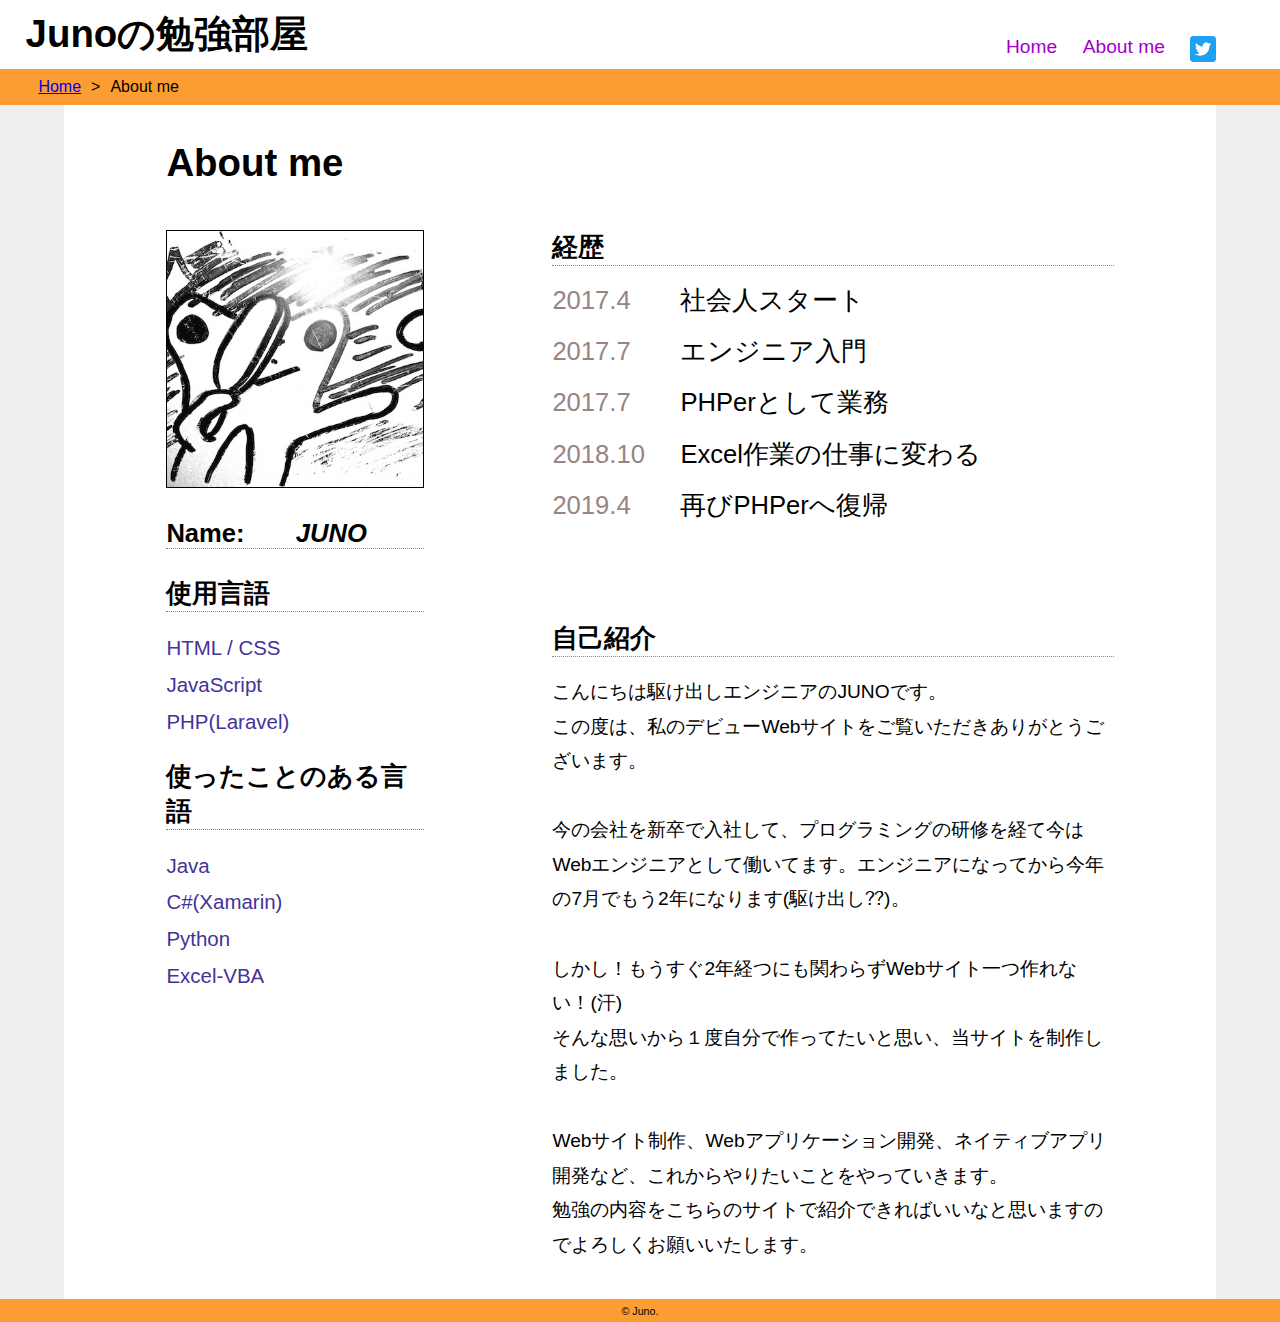
==== introduction.html @ bc65ef69 "制作終了" ====
<!DOCTYPE html>
<html lang="ja">
<head>
    <meta charset="UTF-8">
    <meta name="viewport" content="width=device-width, initial-scale=1.0">
    <meta name="description" content="当サイトはJUNOの自習を紹介するサイトです。勉強内容や自己紹介を載せています。">
    <meta http-equiv="X-UA-Compatible" content="ie=edge">
    <meta property="og:title" content="Juno Portfolio | About me">
    <meta property="og:discription" content="当サイトはJUNOの自習を紹介するサイトです。勉強内容や自己紹介を載せています。">
    <title>Junoの勉強部屋 | About me</title>
    <link rel="stylesheet" href="./css/style.css">
</head>
<body class="introduction">
    <header>
        <h1><a href="index.html">Junoの勉強部屋</a></h1>
        <nav>
            <ul>
                <li><a href="index.html">Home</a></li>
                <li><a href="introduction.html">About me</a></li>
                <li><a href="https://twitter.com/Juno1140"><img src="./image/Twitter_Social_Icon_Rounded_Square_Color.png" alt="twitter"></a></li>
            </ul>
        </nav>
    </header>
    <main>
        <div class="list">
            <ol>
                <li><a href="./index.html">Home</a></li>
                <li>About me</li>
            </ol>
        </div>
        <div class="bio">
            <div>
                <h1>About me</h1>
            </div>
            <div class="flex">
                <div class="left-side">
                    <div class="phote">
                        <img src="./image/my_phote.jpg" alt="my phote">
                    </div>
                    <h2 class="name">Name:<span class="style">JUNO</span></h2>
                    <h2>使用言語</h2>
                    <ul>
                        <li>HTML / CSS</li>
                        <li>JavaScript</li>
                        <li>PHP(Laravel)</li>
                    </ul>
                    <h2>使ったことのある言語</h2>
                    <ul>
                        <li>Java</li>
                        <li>C#(Xamarin)</li>
                        <li>Python</li>
                        <li>Excel-VBA</li>
                    </ul>
                </div>
                <div class="right-side">
                    <div>
                        <h2>経歴</h2>
                        <dl>
                            <dt>2017.4</dt><dd>社会人スタート</dd>
                            <dt>2017.7</dt><dd>エンジニア入門</dd>
                            <dt>2017.7</dt><dd>PHPerとして業務</dd>
                            <dt>2018.10</dt><dd>Excel作業の仕事に変わる</dd>
                            <dt>2019.4</dt><dd>再びPHPerへ復帰</dd>
                        </dl>
                    </div>
                    <div>
                        <h2>自己紹介</h2>
                        <p>こんにちは駆け出しエンジニアのJUNOです。<br/>
                            この度は、私のデビューWebサイトをご覧いただきありがとうございます。<br/><br/>
                            今の会社を新卒で入社して、プログラミングの研修を経て今はWebエンジニアとして働いてます。エンジニアになってから今年の7月でもう2年になります(駆け出し⁇)。<br/><br/>
                            しかし！もうすぐ2年経つにも関わらずWebサイト一つ作れない！(汗)<br/>
                            そんな思いから１度自分で作ってたいと思い、当サイトを制作しました。<br/><br/>
                            Webサイト制作、Webアプリケーション開発、ネイティブアプリ開発など、これからやりたいことをやっていきます。<br/>
                            勉強の内容をこちらのサイトで紹介できればいいなと思いますのでよろしくお願いいたします。
                        </p>
                    </div>
                </div>
            </div>
        </div>
    </main>
    <footer>
        <p><small>&copy; Juno.</small></p>
    </footer>
</body>
</body>
</html>
---- css/style.css ----
@charset "UTF-8";
/* リセットCSS */
* {
    margin: 0;
    padding: 0;
}
/* 全ページ共通 */
html {
    font-size: 62.5%;
}
body {
    font-family: -apple-system, BlinkMacSystemFont, "Helvetica Neue", "游ゴシック Medium", YuGothic, YuGothicM, "Hiragino Kaku Gothic ProN", Meiryo, sans-serif;
    font-size: 16px;
    font-size: 1.6rem;/* 16px*/
}
h1 {
    font-size: 36px;/* IE8以下とAndroid4.3以下用フォールバック */
    font-size: 5vw;
}
h2 {
    font-size: 24px;/* IE8以下とAndroid4.3以下用フォールバック */
    font-size: 4vw;
}
p {
    font-size: 3vw;
    line-height: 1.8;
}
header {
    display: flex;
}
header h1 a:link,
header h1 a:visited {
    text-decoration: none;
    color: #000;
}
header nav ul {
    display: flex;
    list-style-type: none;
}
header nav ul a:link,
header nav ul a:visited {
    text-decoration: none;
    color: #9f00ca;
}
header nav ul a:hover {
    color: #a977cf;
}
header nav ul a:hover img {
    opacity: 0.5;
}
/* main */
.home .visual p {
    color: #ff22dd;
    font-style: italic;
    font-weight: 900;
    text-shadow: 2px 2px 3px #fff;
}
/* footer */
footer {
    background-color: #fc9d31;
    text-align: center;
}

/* list */
main .list {
    background-color: #fc9d31;
}
main .list ol {
    list-style-type: none;
    display: flex;
}
main .list ol li::after {
    content: '>';
    padding: 0 10px
}
main .list ol li:last-child::after {
    content: none;
}

@media screen and (max-width:1024px) {
/*画面幅が1024pxまでの時*/
    /* header */
    header h1 {
        margin: 2vh 0 0.5vh 3vw;
    }
    header nav {
        margin: 3vh 2vw 0 auto;
        font-size: 3vw;
    }
    header nav ul li {
        padding: 0 2vw;
    }
    header nav ul li img {
        width: 4.5vw;
    }
    /* list */
    main .list ol {
        padding: 1vh 4vw;
        font-size: 3vw;
    }
    /* main */
    .home .visual {
        background: url(../image/top.JPG) no-repeat center top;
        width: 100%;
        padding-top: 60%;
        background-size: 100% auto;
    }
    .home .visual p {
        margin: -38% 0 0 5%;
        font-size: 6vw;
    }
    .home .inner {
        margin: 2vh 7vw;
    }
    .home .inner h1 {
        text-align: center;
    }
    .home .inner .border {
        border-bottom: #e5f medium solid;
        margin: 3vh 0 1vh 0;
    }
    .home .inner img {
        width: 40%;
        height: auto;
        padding: 3vw 30% 10% 30%;
    }
    /* About meページ */
    .introduction main .bio {
        margin: 2vh 2vw;
    }
    .introduction main .bio h1 {
        text-align: center;
        padding-bottom: 1vh;
        margin-bottom: 2vh; 
        border-bottom: #fecd31 dotted 3px;
    }
    .introduction main .bio .flex .left-side .phote {
        text-align: center;
        margin-bottom: 2vh;
    }
    .introduction main .bio .flex .left-side .phote img {
        width: 50vw;
        border-radius: 50%;
        border: black 1px solid;
    }
    .introduction main .bio .flex .left-side .name {
        text-align: center;
        margin-bottom: 3vh;
    }
    .introduction main .bio .flex .left-side .name .style {
        padding-left: 2vw;
        font-style: italic;
    }
    .introduction main .bio .flex .left-side h2 {
        text-align: center;
    }
    .introduction main .bio .flex .left-side ul {
        text-align: center;
        font-size: 3.5vw;
        line-height: 1.5em;
        margin-bottom: 2vh;
    }
    .introduction main .bio .flex .right-side {
        padding: 0 3vw;
    }
    .introduction main .bio .flex .right-side h2 {
        border-bottom: #888 dotted 1px;
        margin: 2vh 0;
    }
    .introduction main .bio .flex .right-side dl {
        font-size: 3.5vw;
        line-height: 2.5em;
    }
    .introduction main .bio .flex .right-side dl dt {
        float: left;
        /* clear: both; */
        margin-right: 3vw;
        padding-left: 5vw;
        color: #998484;
    }
    .introduction main .bio .flex .right-side dl dd {
        padding-left: 25vw; 
    }
    .introduction main .bio .flex .right-side p {
        padding: 0 7vw;
    }
}

@media screen and (min-width:1025px){
/*画面幅が1025px以上の時*/
    /* header */
    header h1 {
        margin: 1vh 2vw;
        font-size: 3vw;
    }
    header nav {
        margin: 4vh 1vw 0 auto;
        padding-right: 2vw;
        font-size: 1.5vw;
    }
    header nav li {
        padding-right: 2vw;
    }
    header nav li img {
        width: 2vw;
    }
    /* list */
    main .list ol {
        padding: 1vh 3vw;
    }
    /* main */
    .home main {
        background-color: #eee;
    }
    .home main .visual {
        background: url(../image/top.JPG) no-repeat center top;
        width: 100%;
        padding-top: 53%;
        background-size: 100% auto;
    }
    .home main .visual p {
        margin-top: -33%;
        padding-left: 5vw;
        font-size: 5vw;
    }
    .home main .inner {
        background-color: #fff;
        margin: 0 5vw;
        padding: 4vh;
    }
    .home main .inner h1 {
        font-size: 3vw;
        margin-bottom: 4vh;
    }
    .home main .inner section {
        padding: 0 5%;
        display: flex;
        margin-bottom: 5vh;
    }
    .home main .inner section div {
        width: 65%;
    }
    .home main .inner section div .border {
        font-size: 2.5vw;
        border-bottom: #e5f solid 5px;
        margin: 0 0 1.5vh 0;
    }
    .home main .inner section div p {
        font-size: 1.5vw;
    }
    .home main .inner img {
        width: 20vw;
        height: auto;
        padding: 10vh 0 0 5vw;
    }
    /* footer */
    footer p {
        font-size: 1vw;
    }
    /* About meページ */
    .introduction main {
        background-color: #eee;
    }
    .introduction main .bio {
        margin: 0 5vw;
        padding: 4vh 8vw;
        background-color: #fff;
    }
    .introduction main .bio h1 {
        /* padding-bottom: 1vh;
        margin-bottom: 2vh; */
        font-size: 3vw;
    }
    .introduction main .bio .flex {
        display: flex;
        margin-top: 5vh;
    }
    .introduction main .bio .flex .left-side .phote img {
        /* margin: 6vh; */
        width: 20vw;
        /* border-radius: 50%; */
        border: black 1px solid;
    }
    .introduction main .bio .flex .left-side .name {
        margin: 3vh 0;
        font-size: 2vw;
    }
    .introduction main .bio .flex .left-side .name .style {
        padding-left: 4vw;
        font-style: italic;
    }
    .introduction main .bio .flex .left-side h2 {
        font-size: 2vw;
        border-bottom: #888 1px dotted;
    }
    .introduction main .bio .flex .left-side ul {
        font-size: 1.6vw;
        color:#439;
        line-height: 1.8em;
        margin: 2vh 0;
        list-style-type: none;
    }
    .introduction main .bio .flex .right-side {
        padding-left: 10vw;
    }
    .introduction main .bio .flex .right-side h2 {
        border-bottom: #888 dotted 1px;
        font-size: 2vw;
    }
    .introduction main .bio .flex .right-side dl {
        margin-bottom: 10vh;
        padding-top: 1vh;
        font-size: 2vw;
        line-height: 2em;
    }
    .introduction main .bio .flex .right-side dl dt {
        float: left;
        clear: both;
        color: #998484;
    }
    .introduction main .bio .flex .right-side dl dd {
        padding-left: 10vw;
    }
    .introduction main .bio .flex .right-side p {
        padding-top: 2vh;
        font-size: 1.5vw;
    }



}
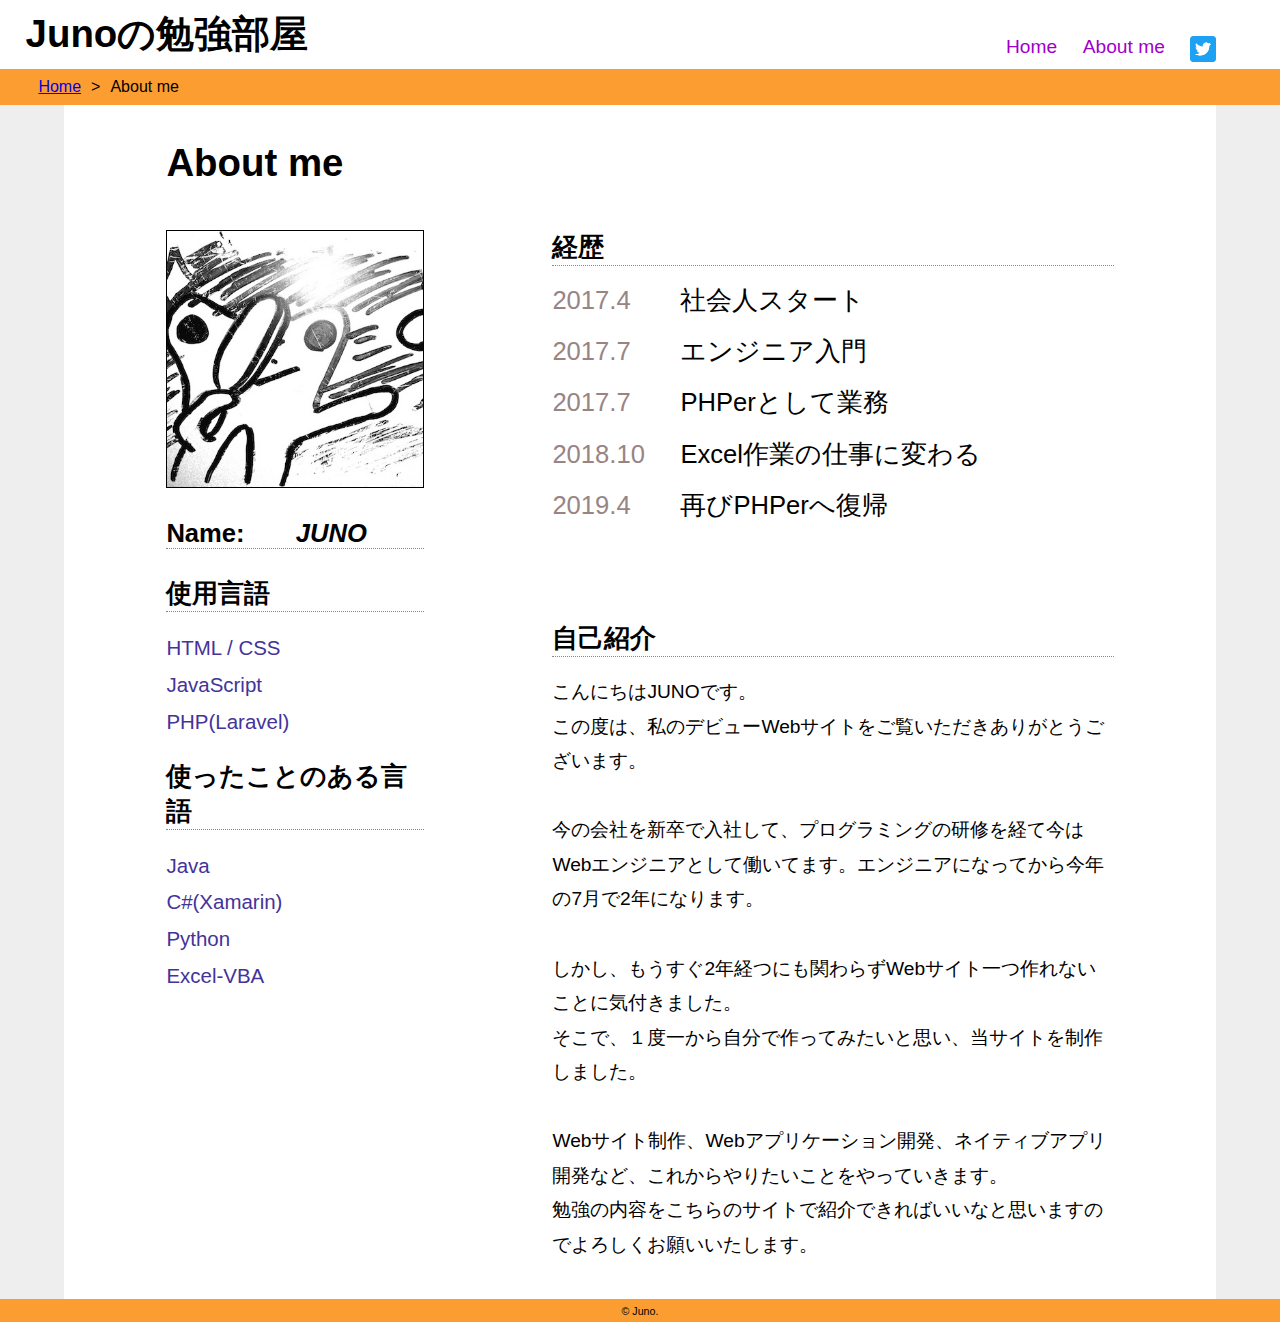
==== commit b7c525db: "修正" ====
--- a/introduction.html
+++ b/introduction.html
@@ -65,11 +65,11 @@
                     </div>
                     <div>
                         <h2>自己紹介</h2>
-                        <p>こんにちは駆け出しエンジニアのJUNOです。<br/>
+                        <p>こんにちはJUNOです。<br/>
                             この度は、私のデビューWebサイトをご覧いただきありがとうございます。<br/><br/>
-                            今の会社を新卒で入社して、プログラミングの研修を経て今はWebエンジニアとして働いてます。エンジニアになってから今年の7月でもう2年になります(駆け出し⁇)。<br/><br/>
-                            しかし！もうすぐ2年経つにも関わらずWebサイト一つ作れない！(汗)<br/>
-                            そんな思いから１度自分で作ってたいと思い、当サイトを制作しました。<br/><br/>
+                            今の会社を新卒で入社して、プログラミングの研修を経て今はWebエンジニアとして働いてます。エンジニアになってから今年の7月で2年になります。<br/><br/>
+                            しかし、もうすぐ2年経つにも関わらずWebサイト一つ作れないことに気付きました。<br/>
+                            そこで、１度一から自分で作ってみたいと思い、当サイトを制作しました。<br/><br/>
                             Webサイト制作、Webアプリケーション開発、ネイティブアプリ開発など、これからやりたいことをやっていきます。<br/>
                             勉強の内容をこちらのサイトで紹介できればいいなと思いますのでよろしくお願いいたします。
                         </p>
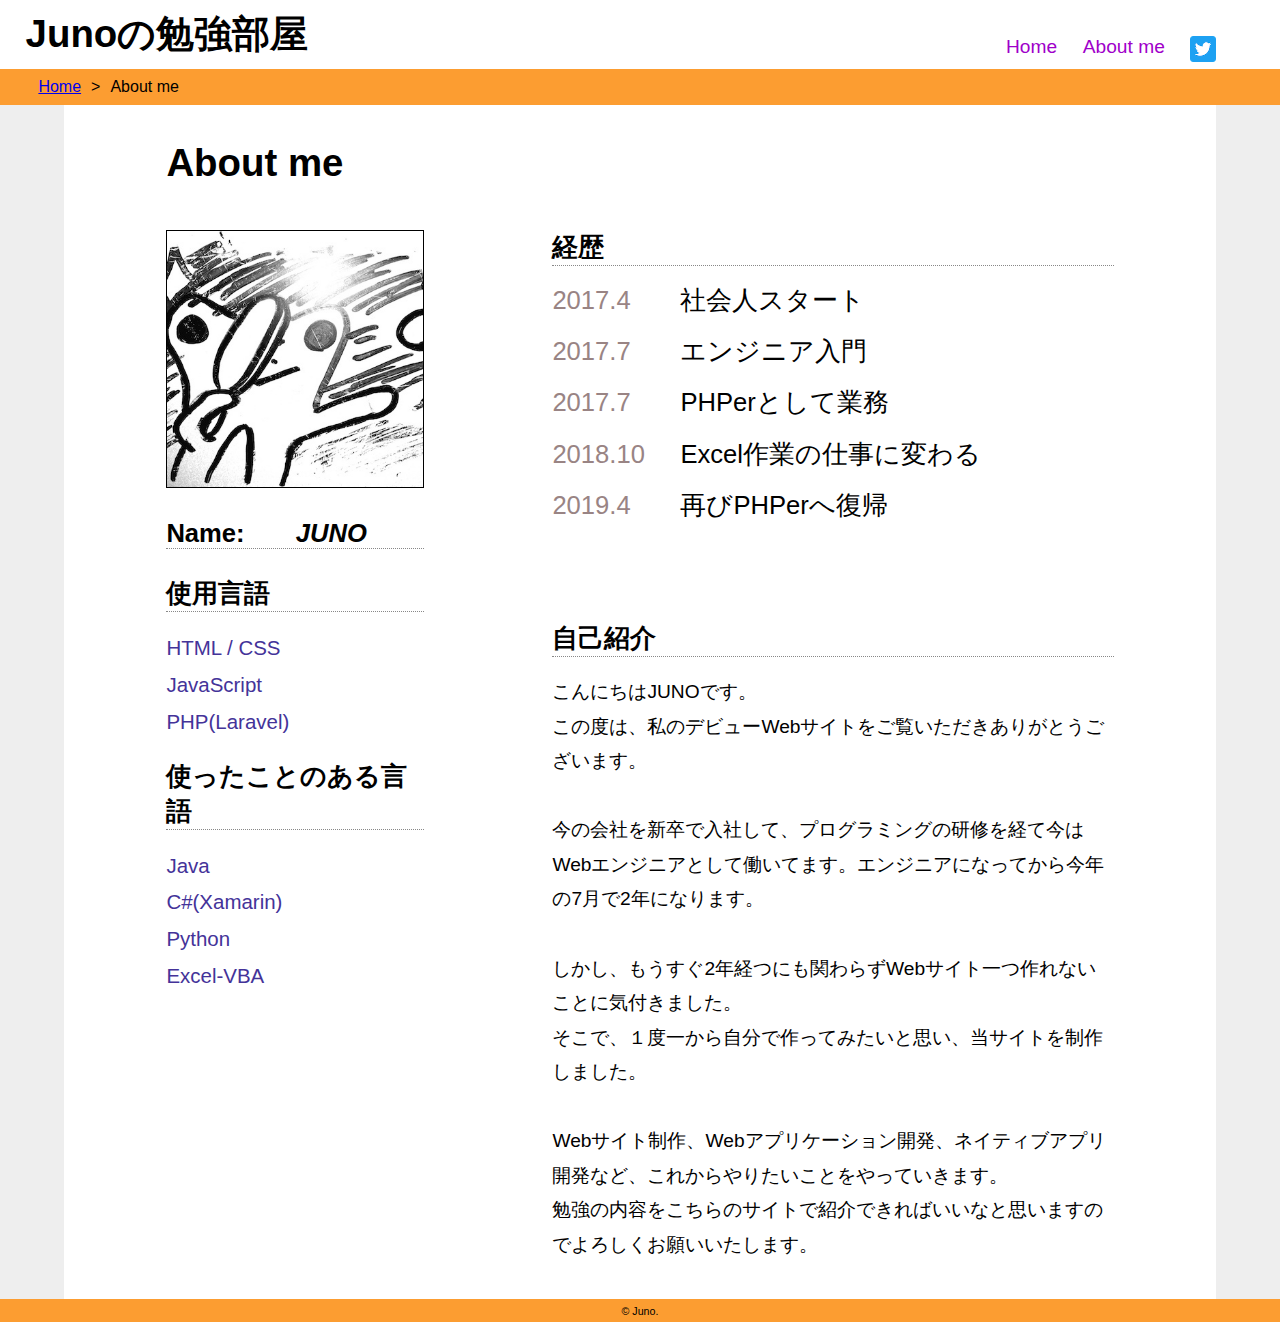
==== commit 416e6df6: "ファビコン追加" ====
--- a/introduction.html
+++ b/introduction.html
@@ -9,6 +9,18 @@
     <meta property="og:discription" content="当サイトはJUNOの自習を紹介するサイトです。勉強内容や自己紹介を載せています。">
     <title>Junoの勉強部屋 | About me</title>
     <link rel="stylesheet" href="./css/style.css">
+    <!-- ファビコンの設定 -->
+    <link rel="icon" href="./image/my_phote.ico">
+    <link rel="apple-touch-icon" sizes="180x180" href="/image/my_phote180.jpg">
+    <!-- Global site tag (gtag.js) - Google Analytics -->
+    <script async src="https://www.googletagmanager.com/gtag/js?id=UA-139382417-1"></script>
+    <script>
+      window.dataLayer = window.dataLayer || [];
+      function gtag(){dataLayer.push(arguments);}
+      gtag('js', new Date());
+
+      gtag('config', 'UA-139382417-1');
+    </script>
 </head>
 <body class="introduction">
     <header>
